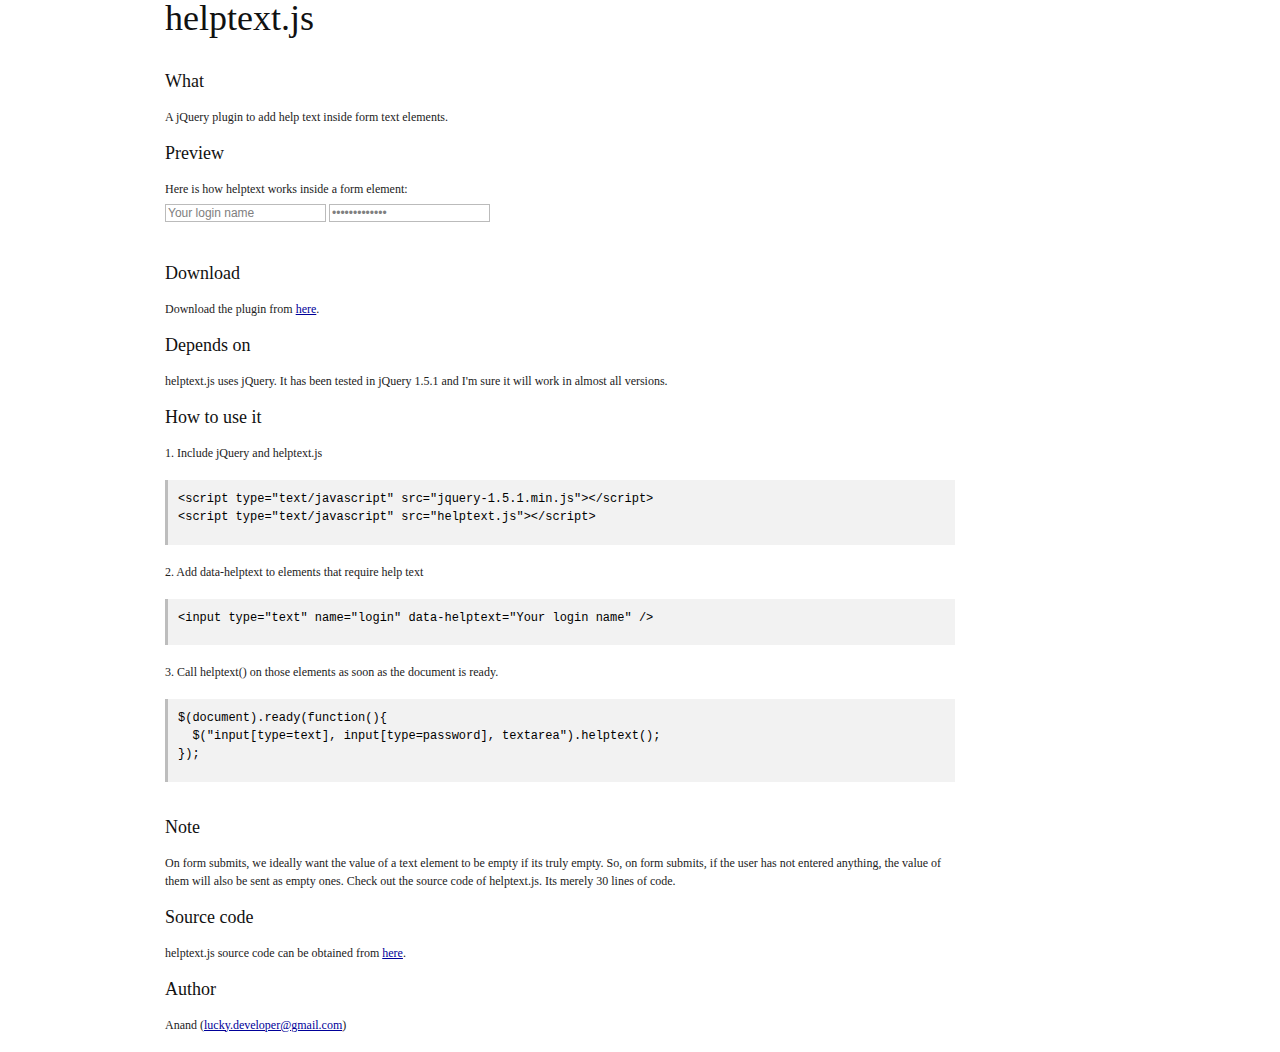
==== index.html @ 18fad9b0 "github page ready" ====
<!DOCTYPE>

<html>
  <head>
    <link rel="stylesheet" type="text/css" href="styles/screen.css" media="screen" />
    <link rel="stylesheet" type="text/css" href="styles/custom.css" media="screen" />
		<script type="text/javascript" src="scripts/jquery-1.5.1.min.js"></script>
    <script type="text/javascript" src="scripts/helptext.js"></script>
    <script type="text/javascript">
      $(document).ready(function(){
        $("input[type=text], input[type=password]").helptext();
      });
    </script>
  </head>

  <body>
		<div class="container">
			<div class="span-20">
				
				<div class="heading span-20 append-bottom">
					<h1>helptext.js</h1>
				</div>

				<div class="what section span-20 append-bottom">
			   	<h3> What </h3>
					A jQuery plugin to add help text inside form text elements.
				</div>
				
		 		
				<div class="preview section span-20 append-bottom">
			   	<h3> Preview </h3>
					Here is how helptext works inside a form element: &nbsp;
					<form action="#" method="#">
			      <p>
			        <input type="text" name="login" data-helptext="Your login name"/>
			        <input type="password" name="password" data-helptext="Your password" />
			      </p>
			    </form>
				</div>

				<div class="download section span-20 append-bottom">
			   	<h3> Download </h3>
					Download the plugin from <a href="http://github.com/luckydev/helptext.js">here</a>.
				</div>


		 		<div class="requires section span-20 append-bottom">
			   	<h3> Depends on </h3>
					helptext.js uses jQuery. It has been tested in jQuery 1.5.1 and I'm sure it will work in almost all versions.
				</div>

				<div class="how-to span-20 append-bottom">
			   	<h3> How to use it </h3>

					<div class="step">
						1. Include jQuery and helptext.js 
						<pre class="code">
&lt;script type="text/javascript" src="jquery-1.5.1.min.js"&gt;&lt;/script&gt;
&lt;script type="text/javascript" src="helptext.js"&gt;&lt;/script&gt;
						</pre>
					</div>
					<div class="step">
						2. Add data-helptext to elements that require help text 
						<pre class="code">
&lt;input type="text" name="login" data-helptext="Your login name" /&gt;
						</pre>
					</div>
					<div class="step">
						3. Call helptext() on those elements as soon as the document is ready. 
						<pre class="code">
$(document).ready(function(){
  $("input[type=text], input[type=password], textarea").helptext();
});
						</pre>
					</div>
				</div>



				<div class="note section span-20 append-bottom">
					<h3> Note </h3>
			   	
					On form submits, we ideally want the value of a text element to be empty if its truly empty. So, on form submits, if the user has not entered anything, the value of them will also be sent as empty ones. Check out the source code of helptext.js. Its merely 30 lines of code. 
				</div>
		
				<div class="source section span-20 append-bottom">
					<h3> Source code </h3>
			   	
					helptext.js source code can be obtained from <a href="http://github.com/luckydev/helptext.js">here</a>.
				</div>
		
				<div class="author section span-20 append-bottom">
					<h3> Author </h3>
			   	
					Anand (<a href="mailto:lucky.developer@gmail.com">lucky.developer@gmail.com</a>)
				</div>
			</div>
		</div>
  </body>
</html>
---- styles/screen.css ----
/* -----------------------------------------------------------------------


 Blueprint CSS Framework 0.9
 http://blueprintcss.org

   * Copyright (c) 2007-Present. See LICENSE for more info.
   * See README for instructions on how to use Blueprint.
   * For credits and origins, see AUTHORS.
   * This is a compressed file. See the sources in the 'src' directory.

----------------------------------------------------------------------- */

/* reset.css */
html, body, div, span, object, iframe, h1, h2, h3, h4, h5, h6, p, blockquote, pre, a, abbr, acronym, address, code, del, dfn, em, img, q, dl, dt, dd, ol, ul, li, fieldset, form, label, legend, table, caption, tbody, tfoot, thead, tr, th, td {margin:0;padding:0;border:0;font-weight:inherit;font-style:inherit;font-size:100%;font-family:inherit;vertical-align:baseline;}
body {line-height:1.5;}
table {border-collapse:separate;border-spacing:0;}
caption, th, td {text-align:left;font-weight:normal;}
table, td, th {vertical-align:middle;}
blockquote:before, blockquote:after, q:before, q:after {content:"";}
blockquote, q {quotes:"" "";}
a img {border:none;}

/* typography.css */
body {font-size:75%;color:#222;background:#fff;font-family:"Helvetica Neue", Arial, Helvetica, sans-serif;}
h1, h2, h3, h4, h5, h6 {font-weight:normal;color:#111;}
h1 {font-size:3em;line-height:1;margin-bottom:0.5em;}
h2 {font-size:2em;margin-bottom:0.75em;}
h3 {font-size:1.5em;line-height:1;margin-bottom:1em;}
h4 {font-size:1.2em;line-height:1.25;margin-bottom:1.25em;}
h5 {font-size:1em;font-weight:bold;margin-bottom:1.5em;}
h6 {font-size:1em;font-weight:bold;}
h1 img, h2 img, h3 img, h4 img, h5 img, h6 img {margin:0;}
p {margin:0 0 1.5em;}
p img.left {float:left;margin:1.5em 1.5em 1.5em 0;padding:0;}
p img.right {float:right;margin:1.5em 0 1.5em 1.5em;}
a:focus, a:hover {color:#000;}
a {color:#009;text-decoration:underline;}
blockquote {margin:1.5em;color:#666;font-style:italic;}
strong {font-weight:bold;}
em, dfn {font-style:italic;}
dfn {font-weight:bold;}
sup, sub {line-height:0;}
abbr, acronym {border-bottom:1px dotted #666;}
address {margin:0 0 1.5em;font-style:italic;}
del {color:#666;}
pre {margin:1.5em 0;white-space:pre;}
pre, code, tt {font:1em 'andale mono', 'lucida console', monospace;line-height:1.5;}
li ul, li ol {margin:0 1.5em;}
ul, ol {margin:0 1.5em 1.5em 1.5em;}
ul {list-style-type:disc;}
ol {list-style-type:decimal;}
dl {margin:0 0 1.5em 0;}
dl dt {font-weight:bold;}
dd {margin-left:1.5em;}
table {margin-bottom:1.4em;}
th {font-weight:bold;}
thead th {background:#c3d9ff;}
th, td, caption {padding:4px 10px 4px 5px;}
tr.even td {background:#e5ecf9;}
tfoot {font-style:italic;}
caption {background:#eee;}
.small {font-size:.8em;margin-bottom:1.875em;line-height:1.875em;}
.large {font-size:1.2em;line-height:2.5em;margin-bottom:1.25em;}
.hide {display:none;}
.quiet {color:#666;}
.loud {color:#000;}
.highlight {background:#ff0;}
.added {background:#060;color:#fff;}
.removed {background:#900;color:#fff;}
.first {margin-left:0;padding-left:0;}
.last {margin-right:0;padding-right:0;}
.top {margin-top:0;padding-top:0;}
.bottom {margin-bottom:0;padding-bottom:0;}

/* forms.css */
label {font-weight:bold;}
fieldset {padding:1.4em;margin:0 0 1.5em 0;border:1px solid #ccc;}
legend {font-weight:bold;font-size:1.2em;}
input[type=text], input[type=password], input.text, input.title, textarea, select {background-color:#fff;border:1px solid #bbb;}
input[type=text]:focus, input[type=password]:focus, input.text:focus, input.title:focus, textarea:focus, select:focus {border-color:#666;}
input[type=text], input[type=password], input.text, input.title, textarea, select {margin:0.5em 0;}
input.text, input.title {width:300px;padding:5px;}
input.title {font-size:1.5em;}
textarea {width:390px;height:250px;padding:5px;}
input[type=checkbox], input[type=radio], input.checkbox, input.radio {position:relative;}
form.inline {line-height:3;}
form.inline p {margin-bottom:0;}
.error, .notice, .success {padding:.8em;margin-bottom:1em;border:2px solid #ddd;}
.error {background:#FBE3E4;color:#8a1f11;border-color:#FBC2C4;}
.notice {background:#FFF6BF;color:#514721;border-color:#FFD324;}
.success {background:#E6EFC2;color:#264409;border-color:#C6D880;}
.error a {color:#8a1f11;}
.notice a {color:#514721;}
.success a {color:#264409;}

/* grid.css */
.container {width:950px;margin:0 auto;}
.showgrid {background:url(src/grid.png);}
.column, div.span-1, div.span-2, div.span-3, div.span-4, div.span-5, div.span-6, div.span-7, div.span-8, div.span-9, div.span-10, div.span-11, div.span-12, div.span-13, div.span-14, div.span-15, div.span-16, div.span-17, div.span-18, div.span-19, div.span-20, div.span-21, div.span-22, div.span-23, div.span-24 {float:left;margin-right:10px;}
.last, div.last {margin-right:0;}
.span-1 {width:30px;}
.span-2 {width:70px;}
.span-3 {width:110px;}
.span-4 {width:150px;}
.span-5 {width:190px;}
.span-6 {width:230px;}
.span-7 {width:270px;}
.span-8 {width:310px;}
.span-9 {width:350px;}
.span-10 {width:390px;}
.span-11 {width:430px;}
.span-12 {width:470px;}
.span-13 {width:510px;}
.span-14 {width:550px;}
.span-15 {width:590px;}
.span-16 {width:630px;}
.span-17 {width:670px;}
.span-18 {width:710px;}
.span-19 {width:750px;}
.span-20 {width:790px;}
.span-21 {width:830px;}
.span-22 {width:870px;}
.span-23 {width:910px;}
.span-24, div.span-24 {width:950px;margin:0;}
input.span-1, textarea.span-1, input.span-2, textarea.span-2, input.span-3, textarea.span-3, input.span-4, textarea.span-4, input.span-5, textarea.span-5, input.span-6, textarea.span-6, input.span-7, textarea.span-7, input.span-8, textarea.span-8, input.span-9, textarea.span-9, input.span-10, textarea.span-10, input.span-11, textarea.span-11, input.span-12, textarea.span-12, input.span-13, textarea.span-13, input.span-14, textarea.span-14, input.span-15, textarea.span-15, input.span-16, textarea.span-16, input.span-17, textarea.span-17, input.span-18, textarea.span-18, input.span-19, textarea.span-19, input.span-20, textarea.span-20, input.span-21, textarea.span-21, input.span-22, textarea.span-22, input.span-23, textarea.span-23, input.span-24, textarea.span-24 {border-left-width:1px!important;border-right-width:1px!important;padding-left:5px!important;padding-right:5px!important;}
input.span-1, textarea.span-1 {width:18px!important;}
input.span-2, textarea.span-2 {width:58px!important;}
input.span-3, textarea.span-3 {width:98px!important;}
input.span-4, textarea.span-4 {width:138px!important;}
input.span-5, textarea.span-5 {width:178px!important;}
input.span-6, textarea.span-6 {width:218px!important;}
input.span-7, textarea.span-7 {width:258px!important;}
input.span-8, textarea.span-8 {width:298px!important;}
input.span-9, textarea.span-9 {width:338px!important;}
input.span-10, textarea.span-10 {width:378px!important;}
input.span-11, textarea.span-11 {width:418px!important;}
input.span-12, textarea.span-12 {width:458px!important;}
input.span-13, textarea.span-13 {width:498px!important;}
input.span-14, textarea.span-14 {width:538px!important;}
input.span-15, textarea.span-15 {width:578px!important;}
input.span-16, textarea.span-16 {width:618px!important;}
input.span-17, textarea.span-17 {width:658px!important;}
input.span-18, textarea.span-18 {width:698px!important;}
input.span-19, textarea.span-19 {width:738px!important;}
input.span-20, textarea.span-20 {width:778px!important;}
input.span-21, textarea.span-21 {width:818px!important;}
input.span-22, textarea.span-22 {width:858px!important;}
input.span-23, textarea.span-23 {width:898px!important;}
input.span-24, textarea.span-24 {width:938px!important;}
.append-1 {padding-right:40px;}
.append-2 {padding-right:80px;}
.append-3 {padding-right:120px;}
.append-4 {padding-right:160px;}
.append-5 {padding-right:200px;}
.append-6 {padding-right:240px;}
.append-7 {padding-right:280px;}
.append-8 {padding-right:320px;}
.append-9 {padding-right:360px;}
.append-10 {padding-right:400px;}
.append-11 {padding-right:440px;}
.append-12 {padding-right:480px;}
.append-13 {padding-right:520px;}
.append-14 {padding-right:560px;}
.append-15 {padding-right:600px;}
.append-16 {padding-right:640px;}
.append-17 {padding-right:680px;}
.append-18 {padding-right:720px;}
.append-19 {padding-right:760px;}
.append-20 {padding-right:800px;}
.append-21 {padding-right:840px;}
.append-22 {padding-right:880px;}
.append-23 {padding-right:920px;}
.prepend-1 {padding-left:40px;}
.prepend-2 {padding-left:80px;}
.prepend-3 {padding-left:120px;}
.prepend-4 {padding-left:160px;}
.prepend-5 {padding-left:200px;}
.prepend-6 {padding-left:240px;}
.prepend-7 {padding-left:280px;}
.prepend-8 {padding-left:320px;}
.prepend-9 {padding-left:360px;}
.prepend-10 {padding-left:400px;}
.prepend-11 {padding-left:440px;}
.prepend-12 {padding-left:480px;}
.prepend-13 {padding-left:520px;}
.prepend-14 {padding-left:560px;}
.prepend-15 {padding-left:600px;}
.prepend-16 {padding-left:640px;}
.prepend-17 {padding-left:680px;}
.prepend-18 {padding-left:720px;}
.prepend-19 {padding-left:760px;}
.prepend-20 {padding-left:800px;}
.prepend-21 {padding-left:840px;}
.prepend-22 {padding-left:880px;}
.prepend-23 {padding-left:920px;}
div.border {padding-right:4px;margin-right:5px;border-right:1px solid #eee;}
div.colborder {padding-right:24px;margin-right:25px;border-right:1px solid #eee;}
.pull-1 {margin-left:-40px;}
.pull-2 {margin-left:-80px;}
.pull-3 {margin-left:-120px;}
.pull-4 {margin-left:-160px;}
.pull-5 {margin-left:-200px;}
.pull-6 {margin-left:-240px;}
.pull-7 {margin-left:-280px;}
.pull-8 {margin-left:-320px;}
.pull-9 {margin-left:-360px;}
.pull-10 {margin-left:-400px;}
.pull-11 {margin-left:-440px;}
.pull-12 {margin-left:-480px;}
.pull-13 {margin-left:-520px;}
.pull-14 {margin-left:-560px;}
.pull-15 {margin-left:-600px;}
.pull-16 {margin-left:-640px;}
.pull-17 {margin-left:-680px;}
.pull-18 {margin-left:-720px;}
.pull-19 {margin-left:-760px;}
.pull-20 {margin-left:-800px;}
.pull-21 {margin-left:-840px;}
.pull-22 {margin-left:-880px;}
.pull-23 {margin-left:-920px;}
.pull-24 {margin-left:-960px;}
.pull-1, .pull-2, .pull-3, .pull-4, .pull-5, .pull-6, .pull-7, .pull-8, .pull-9, .pull-10, .pull-11, .pull-12, .pull-13, .pull-14, .pull-15, .pull-16, .pull-17, .pull-18, .pull-19, .pull-20, .pull-21, .pull-22, .pull-23, .pull-24 {float:left;position:relative;}
.push-1 {margin:0 -40px 1.5em 40px;}
.push-2 {margin:0 -80px 1.5em 80px;}
.push-3 {margin:0 -120px 1.5em 120px;}
.push-4 {margin:0 -160px 1.5em 160px;}
.push-5 {margin:0 -200px 1.5em 200px;}
.push-6 {margin:0 -240px 1.5em 240px;}
.push-7 {margin:0 -280px 1.5em 280px;}
.push-8 {margin:0 -320px 1.5em 320px;}
.push-9 {margin:0 -360px 1.5em 360px;}
.push-10 {margin:0 -400px 1.5em 400px;}
.push-11 {margin:0 -440px 1.5em 440px;}
.push-12 {margin:0 -480px 1.5em 480px;}
.push-13 {margin:0 -520px 1.5em 520px;}
.push-14 {margin:0 -560px 1.5em 560px;}
.push-15 {margin:0 -600px 1.5em 600px;}
.push-16 {margin:0 -640px 1.5em 640px;}
.push-17 {margin:0 -680px 1.5em 680px;}
.push-18 {margin:0 -720px 1.5em 720px;}
.push-19 {margin:0 -760px 1.5em 760px;}
.push-20 {margin:0 -800px 1.5em 800px;}
.push-21 {margin:0 -840px 1.5em 840px;}
.push-22 {margin:0 -880px 1.5em 880px;}
.push-23 {margin:0 -920px 1.5em 920px;}
.push-24 {margin:0 -960px 1.5em 960px;}
.push-1, .push-2, .push-3, .push-4, .push-5, .push-6, .push-7, .push-8, .push-9, .push-10, .push-11, .push-12, .push-13, .push-14, .push-15, .push-16, .push-17, .push-18, .push-19, .push-20, .push-21, .push-22, .push-23, .push-24 {float:right;position:relative;}
.prepend-top {margin-top:1.5em;}
.append-bottom {margin-bottom:1.5em;}
.box {padding:1.5em;margin-bottom:1.5em;background:#E5ECF9;}
hr {background:#ddd;color:#ddd;clear:both;float:none;width:100%;height:.1em;margin:0 0 1.45em;border:none;}
hr.space {background:#fff;color:#fff;}
.clearfix:after, .container:after {content:"\0020";display:block;height:0;clear:both;visibility:hidden;overflow:hidden;}
.clearfix, .container {display:block;}
.clear {clear:both;}
---- styles/custom.css ----
body {font-family:'lucida grande';}
input[type="text"], input[type="password"] { color: red }
textarea { width: 300px; height: 200px; }

.step {
    margin: 10px 0px 10px 0px;
}

.code{
    background: #F2F2F2;
    color: black;
    padding: 10px 10px 0.5px 10px;
    border-left: 3px solid #BDBDBD;
}

input {
    font-size:1em;
}
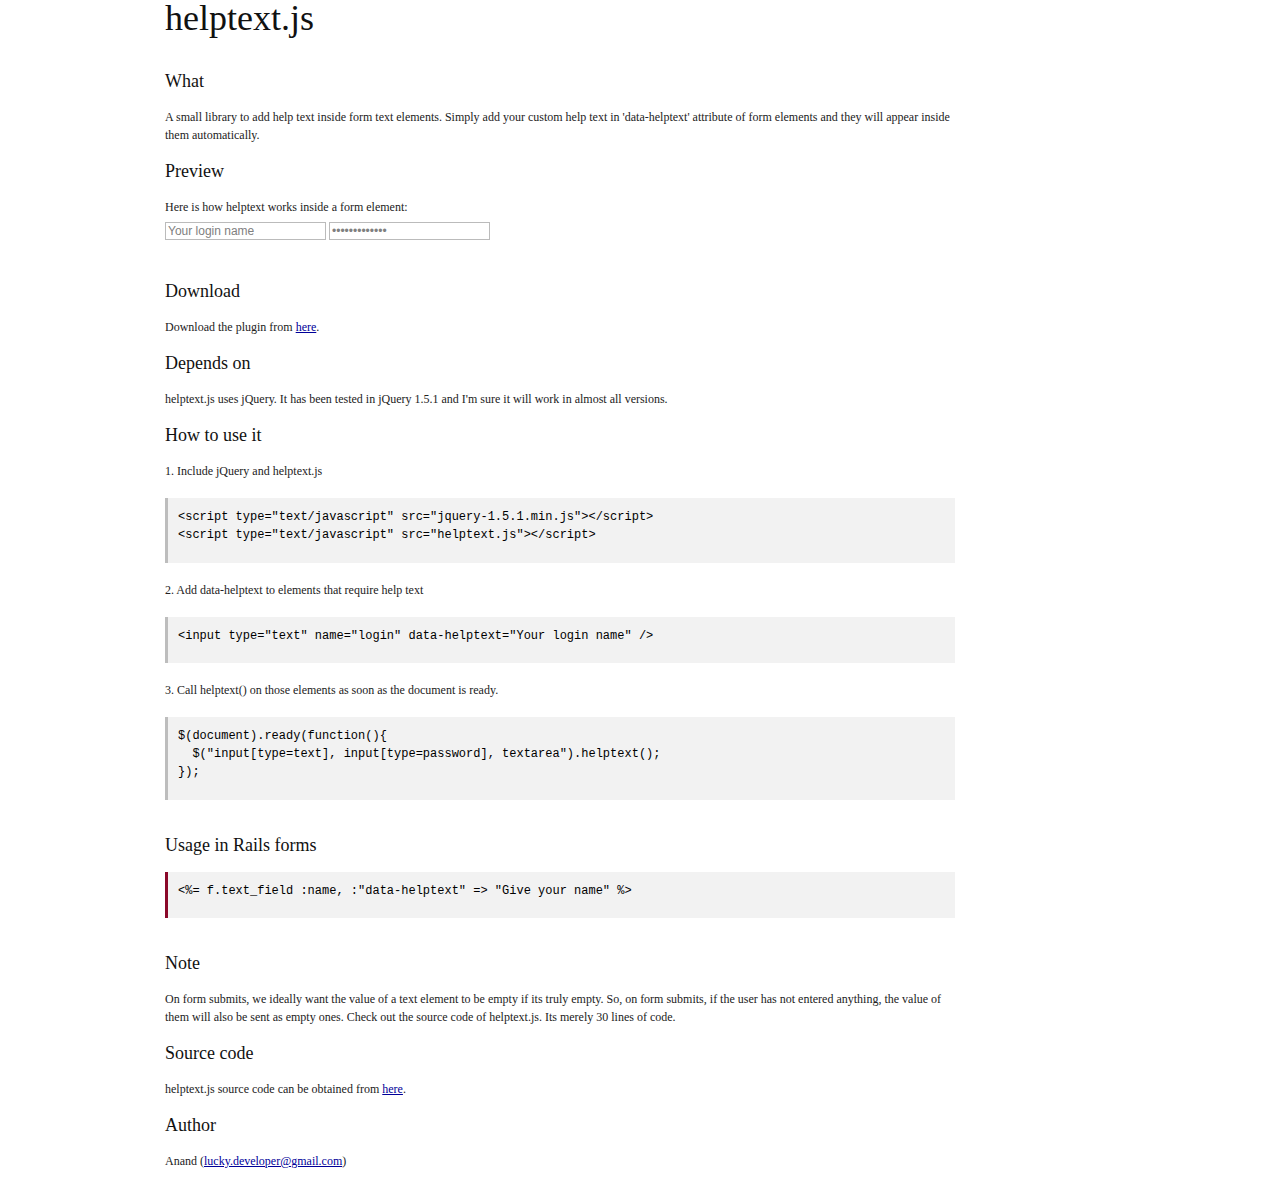
==== commit 955f3e71: "added rails usage section" ====
--- a/index.html
+++ b/index.html
@@ -23,7 +23,7 @@
 
 				<div class="what section span-20 append-bottom">
 			   	<h3> What </h3>
-					A jQuery plugin to add help text inside form text elements.
+					A small library to add help text inside form text elements. Simply add your custom help text in 'data-helptext' attribute of form elements and they will appear inside them automatically.
 				</div>
 				
 		 		
@@ -74,7 +74,13 @@
 						</pre>
 					</div>
 				</div>
-
+				
+				<div class="rails section span-20 append-bottom">
+					<h3> Usage in Rails forms </h3>
+					<pre class="rails code">
+<%= f.text_field :name, :"data-helptext" => "Give your name" %>
+					</pre>
+			  </div>
 
 
 				<div class="note section span-20 append-bottom">
--- a/styles/custom.css
+++ b/styles/custom.css
@@ -15,4 +15,8 @@
 
 input {
     font-size:1em;
+}
+
+.code.rails{
+    border-left: 3px solid #8A0829;
 }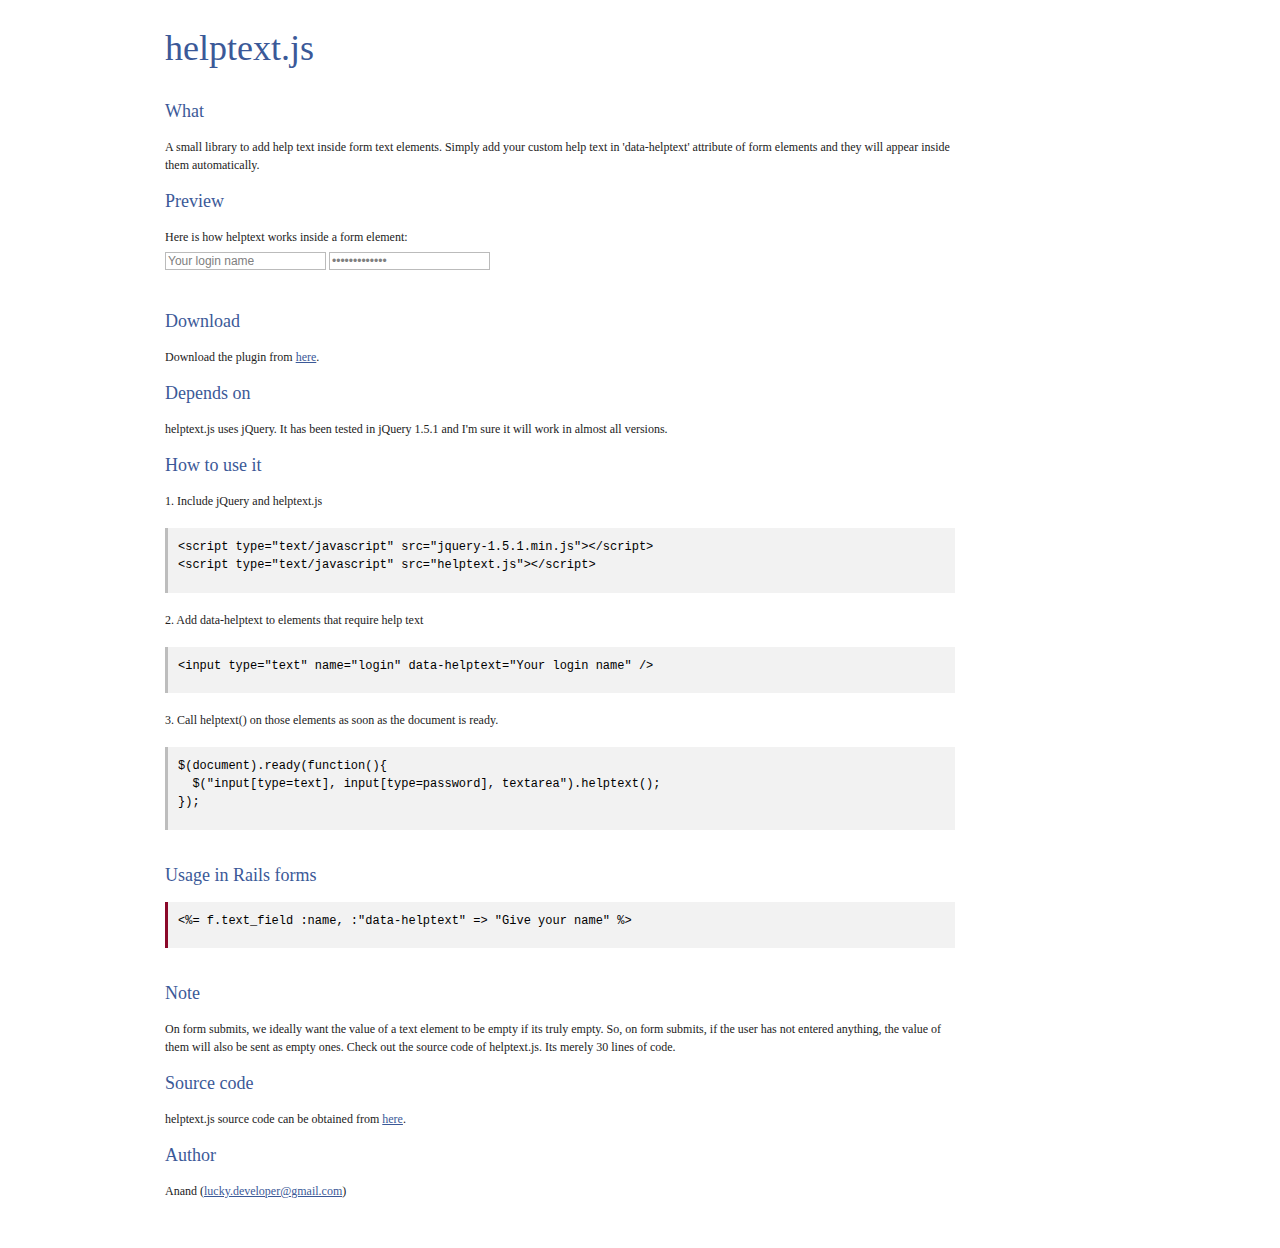
==== commit 8ea57e05: "forgot to have title" ====
--- a/index.html
+++ b/index.html
@@ -11,6 +11,7 @@
         $("input[type=text], input[type=password]").helptext();
       });
     </script>
+		<title> helptext.js </title>
   </head>
 
   <body>
--- a/styles/custom.css
+++ b/styles/custom.css
@@ -19,4 +19,12 @@
 
 .code.rails{
     border-left: 3px solid #8A0829;
+}
+
+a, h1, h3{
+    color:#3B5998;
+}
+
+.container {
+    padding:30px;
 }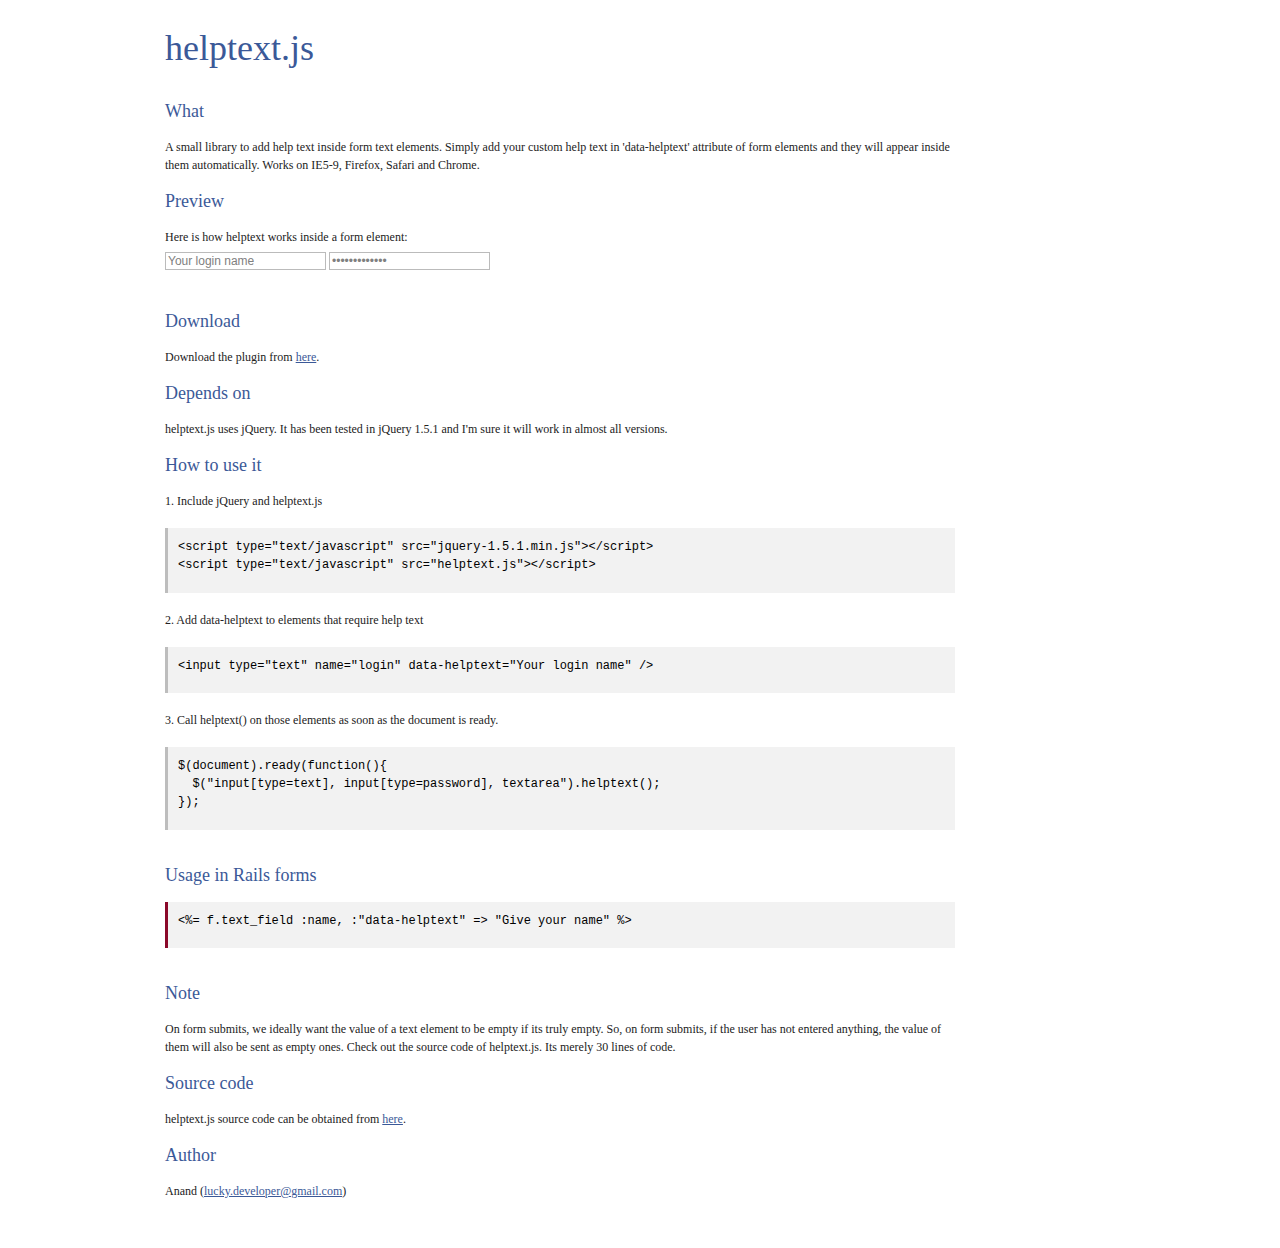
==== commit 462b1801: "works on all browsers" ====
--- a/index.html
+++ b/index.html
@@ -24,7 +24,7 @@
 
 				<div class="what section span-20 append-bottom">
 			   	<h3> What </h3>
-					A small library to add help text inside form text elements. Simply add your custom help text in 'data-helptext' attribute of form elements and they will appear inside them automatically.
+					A small library to add help text inside form text elements. Simply add your custom help text in 'data-helptext' attribute of form elements and they will appear inside them automatically. Works on IE5-9, Firefox, Safari and Chrome. 
 				</div>
 				
 		 		
--- a/styles/custom.css
+++ b/styles/custom.css
@@ -1,5 +1,4 @@
 body {font-family:'lucida grande';}
-input[type="text"], input[type="password"] { color: red }
 textarea { width: 300px; height: 200px; }
 
 .step {
